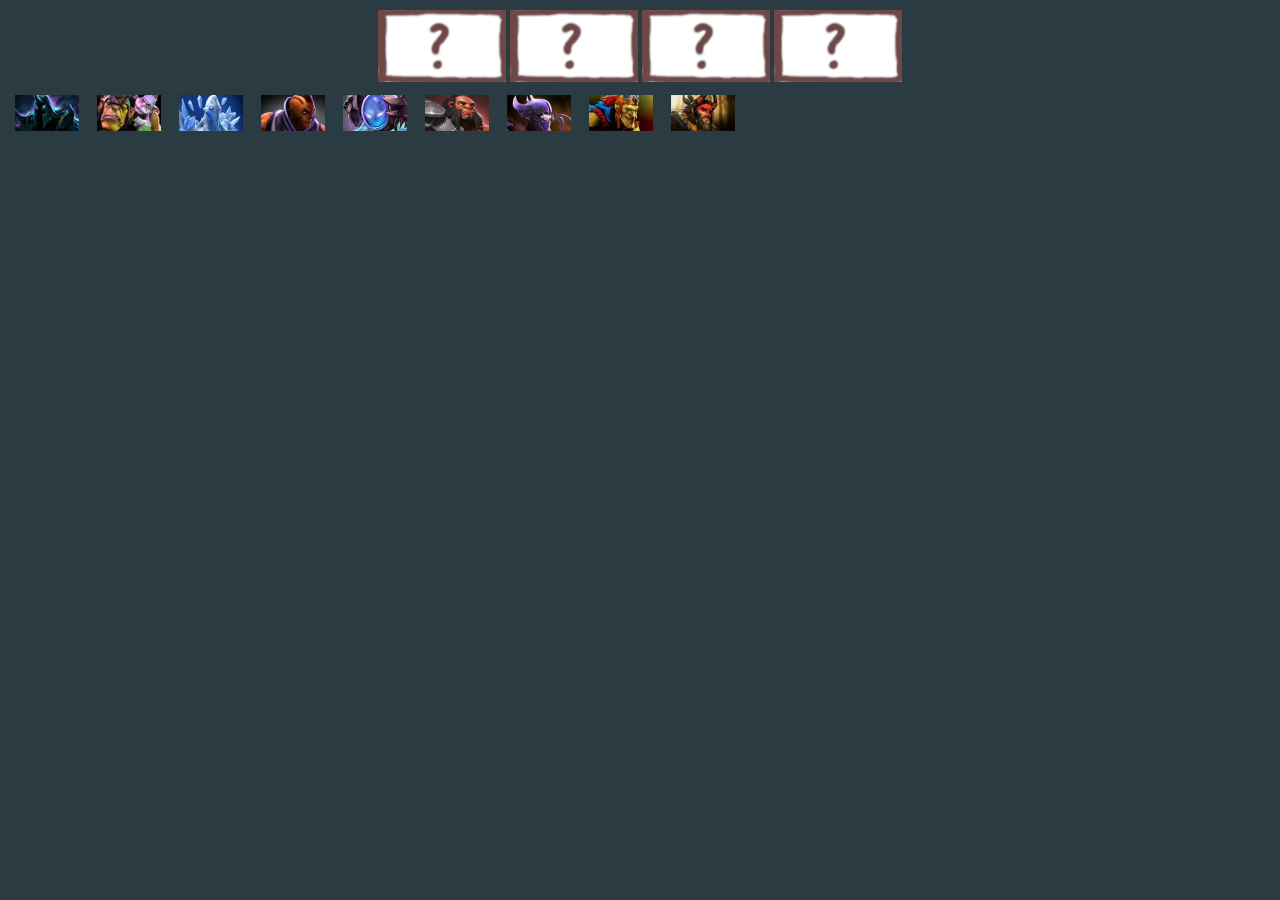
==== index.html @ 939dceb0 "feat 2" ====
<!DOCTYPE html>
<html lang="ru">
<head>
    <meta charset="UTF-8">
    <meta name="viewport" content="width=device-width, initial-scale=1.0">
    <style>
        .image-div {
            display: inline-block;
            margin: 5px;
            cursor: pointer;
            border: 2px solid transparent;
        }
        .selected {
            border: 2px solid green;
        }
        .preview {
            display: flex;
            flex-wrap: wrap;
            width: 200px;
            height: 100px;
            border: 1px dashed #aaa;
            padding: 5px;
            overflow: hidden;
        }
        .preview-image {
            max-width: 50px;
            max-height: 50px;
            margin: 2px;
        }
        .blank-image-div {
            border: 2px solid transparent;
        }
        .selectedHeroisClass {
            display: flex;
            justify-content: center;
            padding: 0 20px; /* отступы слева и справа */
        }
    </style>
    <title>Image Selector</title>
</head>
<body bgcolor="#2b3b42">
    <div id="selectedHerois" class="selectedHeroisClass">
        <!--  всего 4 иконки  -->
        <div id="bl1" class="blank-image-div"><img src="blank.png" alt=" " width="128" height="72"></div>
        <div id="bl2" class="blank-image-div"><img src="blank.png" alt=" " width="128" height="72"></div>
        <div id="bl3" class="blank-image-div"><img src="blank.png" alt=" " width="128" height="72"></div>
        <div id="bl4" class="blank-image-div"><img src="blank.png" alt=" " width="128" height="72"></div>        
    </div>

    <div id="imageContainer">
        <!-- 100+ картинок -->
        <div class="image-div"><img src="img/abaddon.jpg" alt="Image 1" width="64"></div>
        <div class="image-div"><img src="img/alchemist.jpg" alt="Image 2" width="64"></div>
        <div class="image-div"><img src="img/ancient-apparition.jpg" alt="Image 3" width="64"></div>
        <div class="image-div"><img src="img/anti-mage.jpg" alt="Image 4" width="64"></div>
        <div class="image-div"><img src="img/arc-warden.jpg" alt="Image 5" width="64"></div>
        <div class="image-div"><img src="img/axe.jpg" alt="Image 6" width="64"></div>
        <div class="image-div"><img src="img/bane.jpg" alt="Image 7" width="64"></div>
        <div class="image-div"><img src="img/batrider.jpg" alt="Image 8" width="64"></div>
        <div class="image-div"><img src="img/beastmaster.jpg" alt="Image 9" width="64"></div>
        
    </div>
   
    <script>
        let glovalSrcBlankImage ="";
        function getDivIdWithBlankSrc(className) {
    // Получаем все div элементы с указанным классом
            const divs = document.querySelectorAll(`div.${className}`);
            // Проверяем каждый div на значение src
            for (let div of divs) {
                const img = div.querySelector('img'); // Предполагаем, что img внутри div
                if (img && img.src.endsWith('blank.png') === true) {
                    glovalSrcBlankImage = img.src; // сохраняем в глобальную переменную 
                    return img; // Возвращаем id div, если найден src, отличающийся от "blank.png"
                }
            }
            return null; // Если ни один img не прошёл проверку
        }

        function setToBlank(className, uri) {
            const divs = document.querySelectorAll(`div.${className}`);
            for (let div of divs) {
                const img = div.querySelector('img');
                if(img && img.src === uri) {
                    img.src = glovalSrcBlankImage;
                }
            }
        }

        function clearCurrentAndDeselect(className, uri) {
            const divs = document.querySelectorAll(`div.${className}`);
            for (let div of divs) {
                const img = div.querySelector('img');
                if(img && img.src === uri) {
                    div.classList.remove('selected');
                    return;
                    // img.src = glovalSrcBlankImage;
                }
            }


        }

        const blankImageDivs = document.querySelectorAll('.blank-image-div');
        


        const imageDivs = document.querySelectorAll('.image-div');
       // const previewContainer = document.getElementById('previewContainer');

        // listeners for full list 
        imageDivs.forEach(div => {
            div.addEventListener('click', () => {
                const img = div.querySelector('img');
                if (div.classList.contains('selected')) {
                    div.classList.remove('selected');
                    setToBlank('blank-image-div',img.src );
                    return; // выход, если изображение уже выбрано
                }

                // Проверяем количество картинок в предварительном просмотре
                let idFirstBlank = getDivIdWithBlankSrc('blank-image-div')
                if( idFirstBlank) { // не null значение                   
                    console.log(img.src);
                    console.log(typeof(idFirstBlank));
                    // Добавляем рамку выбранной картинке
                    div.classList.add('selected');
                    idFirstBlank.src = img.src;
                }
            });
        });

        blankImageDivs.forEach(div=> {
            div.addEventListener('click', ()=> {
                const img = div.querySelector('img');
                // если не blank, тогда
                if( !img.src.endsWith('blank.png')){
                    // console.log(' ops');
                    clearCurrentAndDeselect('image-div',img.src);
                    img.src = glovalSrcBlankImage;
                }


            });
        });

    </script>
</body>
</html>
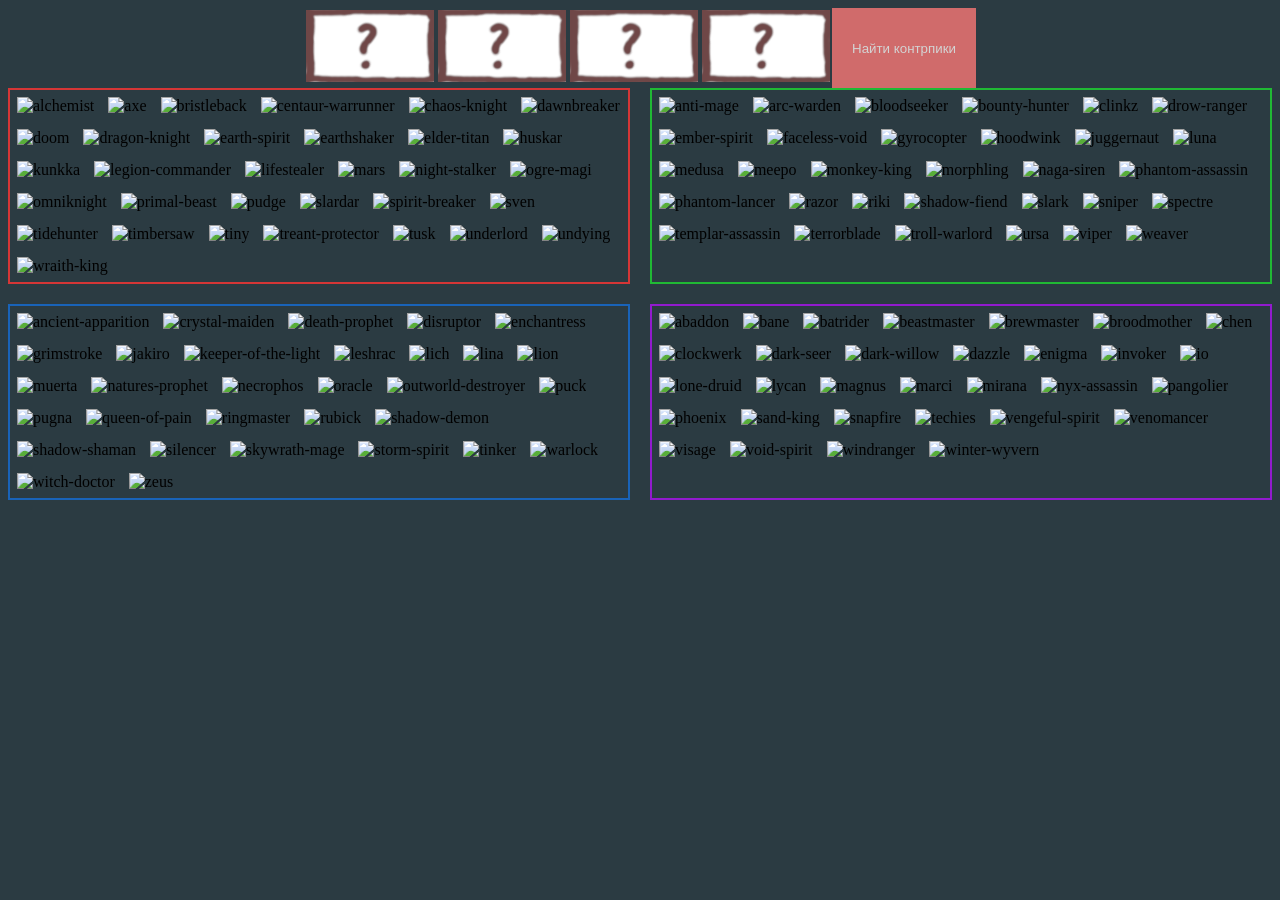
==== commit 85250462: "feat: main logic, bad design" ====
--- a/index.html
+++ b/index.html
@@ -1,149 +1,48 @@
 <!DOCTYPE html>
 <html lang="ru">
+
 <head>
     <meta charset="UTF-8">
     <meta name="viewport" content="width=device-width, initial-scale=1.0">
-    <style>
-        .image-div {
-            display: inline-block;
-            margin: 5px;
-            cursor: pointer;
-            border: 2px solid transparent;
-        }
-        .selected {
-            border: 2px solid green;
-        }
-        .preview {
-            display: flex;
-            flex-wrap: wrap;
-            width: 200px;
-            height: 100px;
-            border: 1px dashed #aaa;
-            padding: 5px;
-            overflow: hidden;
-        }
-        .preview-image {
-            max-width: 50px;
-            max-height: 50px;
-            margin: 2px;
-        }
-        .blank-image-div {
-            border: 2px solid transparent;
-        }
-        .selectedHeroisClass {
-            display: flex;
-            justify-content: center;
-            padding: 0 20px; /* отступы слева и справа */
-        }
-    </style>
-    <title>Image Selector</title>
+    <link rel="stylesheet" type="text/css" href="css/styles.css">
+
+    <title>Dota counterpicker 7.37d</title>
 </head>
-<body bgcolor="#2b3b42">
-    <div id="selectedHerois" class="selectedHeroisClass">
-        <!--  всего 4 иконки  -->
-        <div id="bl1" class="blank-image-div"><img src="blank.png" alt=" " width="128" height="72"></div>
-        <div id="bl2" class="blank-image-div"><img src="blank.png" alt=" " width="128" height="72"></div>
-        <div id="bl3" class="blank-image-div"><img src="blank.png" alt=" " width="128" height="72"></div>
-        <div id="bl4" class="blank-image-div"><img src="blank.png" alt=" " width="128" height="72"></div>        
+
+<body>
+
+    <div id="mainScreen" class='mainScreen'>
+        <div id="selectedHeroes" class="selectedHeroisClass">
+            <!--  всего 4 иконки  -->
+            <!-- <div id="bl1" class="blank-image-div"><img src="blank.png" alt=" " width="128" height="72"></div>
+            <div id="bl2" class="blank-image-div"><img src="blank.png" alt=" " width="128" height="72"></div>
+            <div id="bl3" class="blank-image-div"><img src="blank.png" alt=" " width="128" height="72"></div>
+            <div id="bl4" class="blank-image-div"><img src="blank.png" alt=" " width="128" height="72"></div> 
+            <button id="myButton" disabled>Найти контрпики</button>        -->
+        </div>
+
+        <div id="imageContainer" class="imageContainer">
+            <!-- 100+ картинок заполняются динамически -->
+        </div>
     </div>
 
-    <div id="imageContainer">
-        <!-- 100+ картинок -->
-        <div class="image-div"><img src="img/abaddon.jpg" alt="Image 1" width="64"></div>
-        <div class="image-div"><img src="img/alchemist.jpg" alt="Image 2" width="64"></div>
-        <div class="image-div"><img src="img/ancient-apparition.jpg" alt="Image 3" width="64"></div>
-        <div class="image-div"><img src="img/anti-mage.jpg" alt="Image 4" width="64"></div>
-        <div class="image-div"><img src="img/arc-warden.jpg" alt="Image 5" width="64"></div>
-        <div class="image-div"><img src="img/axe.jpg" alt="Image 6" width="64"></div>
-        <div class="image-div"><img src="img/bane.jpg" alt="Image 7" width="64"></div>
-        <div class="image-div"><img src="img/batrider.jpg" alt="Image 8" width="64"></div>
-        <div class="image-div"><img src="img/beastmaster.jpg" alt="Image 9" width="64"></div>
-        
+    <div id="calculatedCounters" class="hidden">
+        <button id='backBtn' type="button">Back</button>
+        <div id="contraList"></div>
     </div>
-   
+    <!--  следующий код с импортами мне поимел мозги   -->
+    <script src="code/create_grid.js" type="module"></script>
     <script>
-        let glovalSrcBlankImage ="";
-        function getDivIdWithBlankSrc(className) {
-    // Получаем все div элементы с указанным классом
-            const divs = document.querySelectorAll(`div.${className}`);
-            // Проверяем каждый div на значение src
-            for (let div of divs) {
-                const img = div.querySelector('img'); // Предполагаем, что img внутри div
-                if (img && img.src.endsWith('blank.png') === true) {
-                    glovalSrcBlankImage = img.src; // сохраняем в глобальную переменную 
-                    return img; // Возвращаем id div, если найден src, отличающийся от "blank.png"
-                }
-            }
-            return null; // Если ни один img не прошёл проверку
-        }
+        const backBtn = document.getElementById('backBtn');
 
-        function setToBlank(className, uri) {
-            const divs = document.querySelectorAll(`div.${className}`);
-            for (let div of divs) {
-                const img = div.querySelector('img');
-                if(img && img.src === uri) {
-                    img.src = glovalSrcBlankImage;
-                }
-            }
-        }
-
-        function clearCurrentAndDeselect(className, uri) {
-            const divs = document.querySelectorAll(`div.${className}`);
-            for (let div of divs) {
-                const img = div.querySelector('img');
-                if(img && img.src === uri) {
-                    div.classList.remove('selected');
-                    return;
-                    // img.src = glovalSrcBlankImage;
-                }
-            }
-
-
-        }
-
-        const blankImageDivs = document.querySelectorAll('.blank-image-div');
-        
-
-
-        const imageDivs = document.querySelectorAll('.image-div');
-       // const previewContainer = document.getElementById('previewContainer');
-
-        // listeners for full list 
-        imageDivs.forEach(div => {
-            div.addEventListener('click', () => {
-                const img = div.querySelector('img');
-                if (div.classList.contains('selected')) {
-                    div.classList.remove('selected');
-                    setToBlank('blank-image-div',img.src );
-                    return; // выход, если изображение уже выбрано
-                }
-
-                // Проверяем количество картинок в предварительном просмотре
-                let idFirstBlank = getDivIdWithBlankSrc('blank-image-div')
-                if( idFirstBlank) { // не null значение                   
-                    console.log(img.src);
-                    console.log(typeof(idFirstBlank));
-                    // Добавляем рамку выбранной картинке
-                    div.classList.add('selected');
-                    idFirstBlank.src = img.src;
-                }
-            });
+        backBtn.addEventListener('click', function () {
+            const calcScreen = document.getElementById('calculatedCounters');
+            calcScreen.classList.add('hidden');
+            const mainScr = document.getElementById('mainScreen');
+            mainScr.classList.remove('hidden');
+            // alert('Кнопка нажата!');
         });
-
-        blankImageDivs.forEach(div=> {
-            div.addEventListener('click', ()=> {
-                const img = div.querySelector('img');
-                // если не blank, тогда
-                if( !img.src.endsWith('blank.png')){
-                    // console.log(' ops');
-                    clearCurrentAndDeselect('image-div',img.src);
-                    img.src = glovalSrcBlankImage;
-                }
-
-
-            });
-        });
-
     </script>
 </body>
+
 </html>
--- a/css/styles.css
+++ b/css/styles.css
@@ -0,0 +1,110 @@
+body {
+    background-color:  #2b3b42;
+}
+#btnCalc {
+    background-color: rgb(66, 204, 121); /* Цвет фона */
+    color: white; /* Цвет текста */
+    border: none; /* Убираем границу */
+    padding: 10px 20px; /* Отступы */
+    cursor: pointer; /* Курсор */
+}
+.mainScreen{
+    display: grid;
+}
+
+.hidden {
+    display: none;
+}
+
+
+.next_hero img{
+    border: 3px solid rebeccapurple;
+    /* border-color: rebeccapurple; */
+    width: 64px;
+}
+
+.next_hero {
+    display: grid;
+    grid-template-columns: repeat(7, 1fr);
+    grid-template-rows: 1fr;
+    grid-column-gap: 5px;
+    grid-row-gap:5px;
+    }
+    
+.next_hero1 { grid-area: 1 / 1 / 2 / 2; } 
+.next_hero1 img{
+    border: 3px solid rgb(222, 203, 29);
+    /* border-color: rebeccapurple; */
+    width: 128px;
+}
+
+
+/* Стили для отключенной кнопки */
+#btnCalc[disabled] {
+    background-color: rgb(208, 107, 107); /* Цвет фона для отключенной кнопки */
+    color: lightgray; /* Цвет текста для отключенной кнопки */
+    cursor: not-allowed; /* Указываем, что кнопка неактивна */
+}
+
+.imageContainer {    display: grid;
+    grid-template-columns: repeat(2, 1fr);
+    grid-template-rows: repeat(2, 1fr);
+    grid-column-gap: 20px;
+    grid-row-gap: 20px;
+ }
+
+.container-number0 { 
+    border: 2px solid rgb(213, 54, 54);   
+    grid-area: 1 / 1 / 2 / 2; 
+} 
+.container-number1 { 
+    
+    border: 2px solid rgb(32, 185, 52);
+    grid-area: 1 / 2 / 2 / 3; }
+.container-number2 {
+    
+    border: 2px solid rgb(25, 99, 184);
+    grid-area: 2 / 1 / 3 / 2; }
+.container-number3 {
+    
+    border: 2px solid rgb(146, 26, 206);
+    grid-area: 2 / 2 / 3 / 3; } 
+
+.image-div {
+    display: inline-block;
+    margin: 5px;
+    cursor: pointer;
+    border: 2px solid transparent;
+}
+.image-div img {
+    width: 80px;
+}
+.selected {
+    border: 2px solid green;
+}
+.preview {
+    display: flex;
+    flex-wrap: wrap;
+    width: 200px;
+    height: 100px;
+    border: 1px dashed #aaa;
+    padding: 5px;
+    overflow: hidden;
+}
+.preview-image {
+    max-width: 50px;
+    max-height: 50px;
+    margin: 2px;
+}
+.blank-image-div {
+    border: 2px solid transparent;
+}
+.blank-image-div img{
+    width: 128px;
+}
+.selectedHeroisClass {
+    display: flex;
+    justify-content: center;
+    padding: 0 20px; /* отступы слева и справа */
+}
+
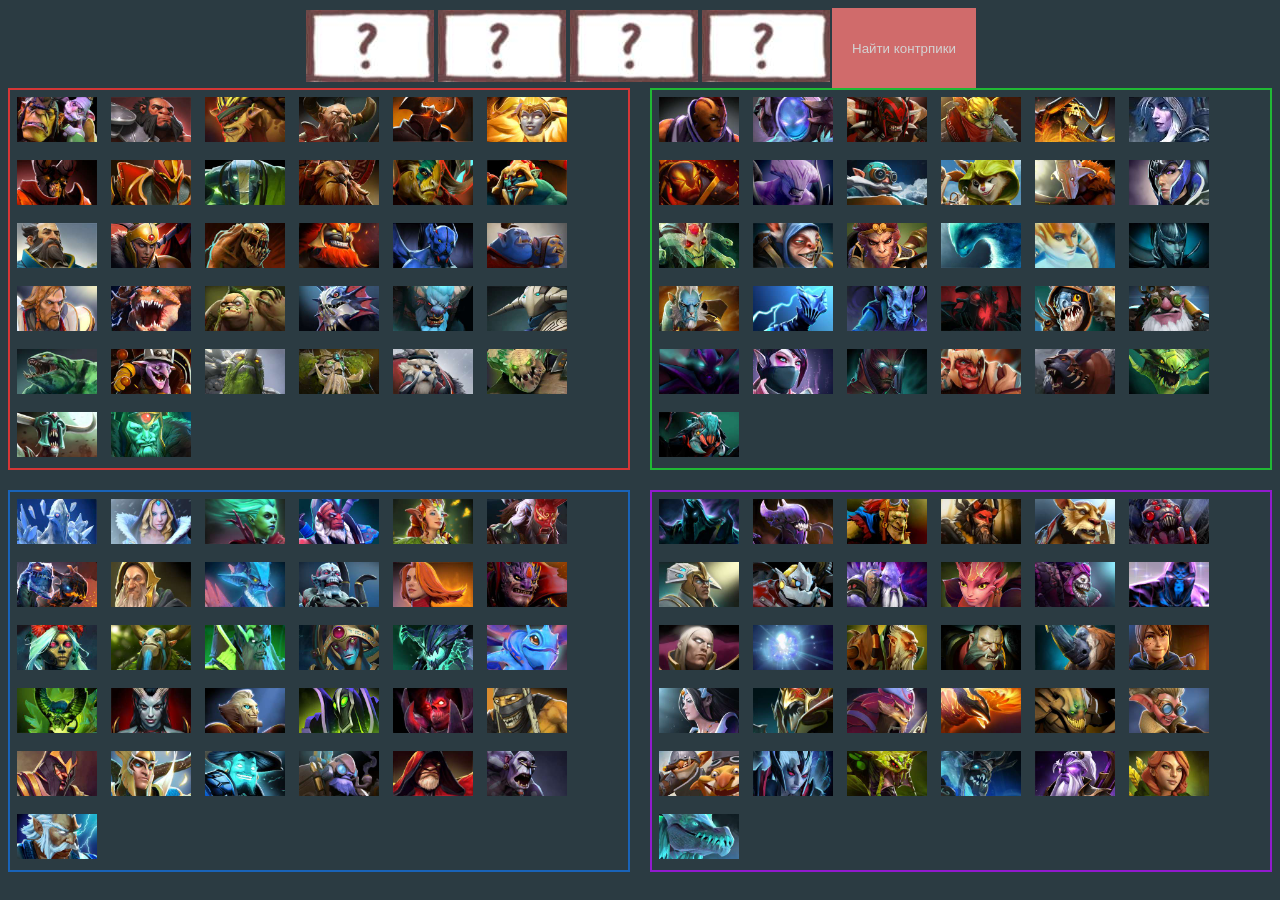
==== commit 6384c182: "feat: animated border for common contrhero" ====
--- a/index.html
+++ b/index.html
@@ -5,14 +5,14 @@
     <meta charset="UTF-8">
     <meta name="viewport" content="width=device-width, initial-scale=1.0">
     <link rel="stylesheet" type="text/css" href="css/styles.css">
-
+    <link rel="stylesheet" type="text/css" href="css/animated_border.css">
     <title>Dota counterpicker 7.37d</title>
 </head>
 
 <body>
 
     <div id="mainScreen" class='mainScreen'>
-        <div id="selectedHeroes" class="selectedHeroisClass">
+        <div id="selectedHeroes" class="selectedHeroesClass">
             <!--  всего 4 иконки  -->
             <!-- <div id="bl1" class="blank-image-div"><img src="blank.png" alt=" " width="128" height="72"></div>
             <div id="bl2" class="blank-image-div"><img src="blank.png" alt=" " width="128" height="72"></div>
@@ -27,13 +27,13 @@
     </div>
 
     <div id="calculatedCounters" class="hidden">
-        <button id='backBtn' type="button">Back</button>
+        <button id='btnBack' type="button">Back</button>
         <div id="contraList"></div>
     </div>
     <!--  следующий код с импортами мне поимел мозги   -->
     <script src="code/create_grid.js" type="module"></script>
     <script>
-        const backBtn = document.getElementById('backBtn');
+        const backBtn = document.getElementById('btnBack');
 
         backBtn.addEventListener('click', function () {
             const calcScreen = document.getElementById('calculatedCounters');
--- a/css/styles.css
+++ b/css/styles.css
@@ -12,13 +12,24 @@
     display: grid;
 }
 
+#btnBack{
+    padding: 20px 50px;
+    width: 100px;
+}
+
 .hidden {
     display: none;
 }
 
 
-.next_hero img{
+.not_rotate_style{
     border: 3px solid rebeccapurple;
+    /* border-color: rebeccapurple; */
+    width: 64px;
+}
+
+.rotate_style1{
+    border: 3px solid rgb(191, 202, 42);
     /* border-color: rebeccapurple; */
     width: 64px;
 }
@@ -102,7 +113,7 @@
 .blank-image-div img{
     width: 128px;
 }
-.selectedHeroisClass {
+.selectedHeroesClass {
     display: flex;
     justify-content: center;
     padding: 0 20px; /* отступы слева и справа */
--- a/css/animated_border.css
+++ b/css/animated_border.css
@@ -0,0 +1,123 @@
+/* еще надо как минимум 2-3 стиля добавить... стили кривейшие..   */
+
+
+.rotate_style1 {
+    position: relative;
+    width: 400px;
+    height: 500px;
+    display: flex;
+    justify-content: center;
+    align-items: center;
+    background-color: rgba(0, 0, 0, 0.5);
+    border-radius: 20px;
+    overflow: hidden;
+}
+.rotate_style2 {
+    position: relative;
+    width: 400px;
+    height: 500px;
+    display: flex;
+    justify-content: center;
+    align-items: center;
+    background-color: rgba(0, 0, 0, 0.5);
+    border-radius: 20px;
+    overflow: hidden;
+}
+.rotate_style3 {
+    position: relative;
+    width: 400px;
+    height: 500px;
+    display: flex;
+    justify-content: center;
+    align-items: center;
+    background-color: rgba(0, 0, 0, 0.5);
+    border-radius: 20px;
+    overflow: hidden;
+}
+
+.rotate_style1::before {
+    content: "";
+    position: absolute;
+    width: 150px;
+    height: 150%;
+    background: linear-gradient(#00ccff, #d400d4);
+    animation: animate 4s linear infinite;
+}
+.rotate_style2::before {
+    content: "";
+    position: absolute;
+    width: 150px;
+    height: 150%;
+    background: linear-gradient(#ff2f00, #c5d726);
+    animation: animate 4s linear infinite;
+}
+.rotate_style3::before {
+    content: "";
+    position: absolute;
+    width: 150px;
+    height: 150%;
+    background: linear-gradient(#1adc20, #1518d2);
+    animation: animate 4s linear infinite;
+}
+
+
+
+
+
+
+
+.rotate_style1::after {
+    content: "";
+    position: absolute;
+    inset: 4px;
+    background: #0e1538;
+    border-radius: 16px;
+}
+.rotate_style2::after {
+    content: "";
+    position: absolute;
+    inset: 4px;
+    background: #0e1538;
+    border-radius: 16px;
+}
+
+.rotate_style3::after {
+    content: "";
+    position: absolute;
+    inset: 4px;
+    background: #0e1538;
+    border-radius: 16px;
+}
+
+@keyframes animate {
+    0% {
+        transform: rotate(0deg);
+    }
+
+    100% {
+        transform: rotate(360deg);
+    }
+
+}
+
+.rotate_style1 img {
+    position: relative;
+    color: #fff;
+    font-size: 10em;
+    z-index: 10;
+}
+
+.rotate_style2 img {
+    position: relative;
+    color: #fff;
+    font-size: 10em;
+    z-index: 10;
+}
+
+.rotate_style3 img {
+    position: relative;
+    color: #fff;
+    font-size: 10em;
+    z-index: 10;
+}
+
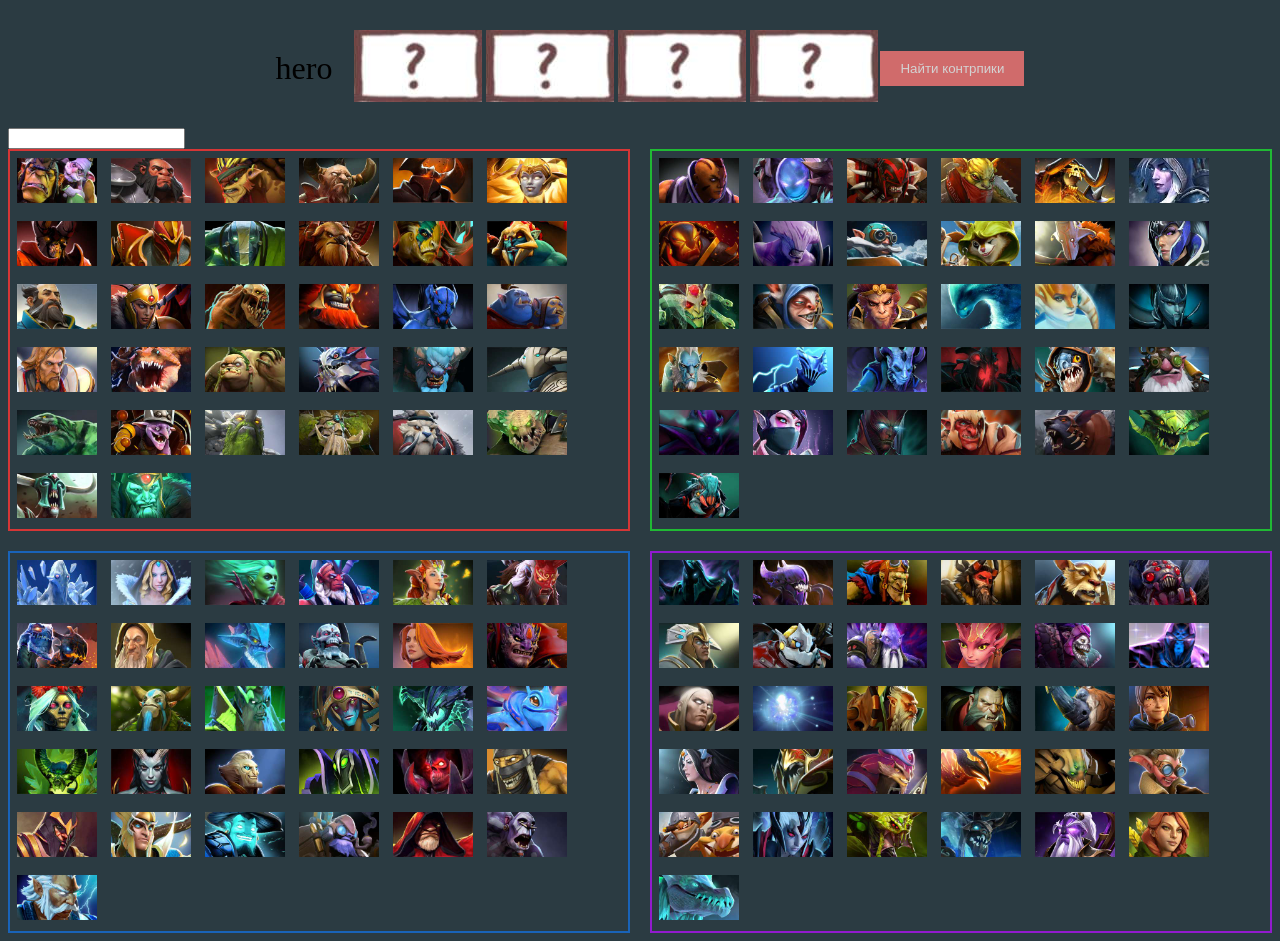
==== commit 4248e988: "feat: add fast-search (beta). CSS styles are still bad" ====
--- a/index.html
+++ b/index.html
@@ -6,6 +6,7 @@
     <meta name="viewport" content="width=device-width, initial-scale=1.0">
     <link rel="stylesheet" type="text/css" href="css/styles.css">
     <link rel="stylesheet" type="text/css" href="css/animated_border.css">
+    <link rel="stylesheet" type="text/css" href="css/gray.css">
     <title>Dota counterpicker 7.37d</title>
 </head>
 
@@ -13,13 +14,9 @@
 
     <div id="mainScreen" class='mainScreen'>
         <div id="selectedHeroes" class="selectedHeroesClass">
-            <!--  всего 4 иконки  -->
-            <!-- <div id="bl1" class="blank-image-div"><img src="blank.png" alt=" " width="128" height="72"></div>
-            <div id="bl2" class="blank-image-div"><img src="blank.png" alt=" " width="128" height="72"></div>
-            <div id="bl3" class="blank-image-div"><img src="blank.png" alt=" " width="128" height="72"></div>
-            <div id="bl4" class="blank-image-div"><img src="blank.png" alt=" " width="128" height="72"></div> 
-            <button id="myButton" disabled>Найти контрпики</button>        -->
+            <div class="searched_string">hero</div>
         </div>
+        <div><input id="searchedHero" class="search_hero"></div>
 
         <div id="imageContainer" class="imageContainer">
             <!-- 100+ картинок заполняются динамически -->
--- a/css/styles.css
+++ b/css/styles.css
@@ -28,11 +28,7 @@
     width: 64px;
 }
 
-.rotate_style1{
-    border: 3px solid rgb(191, 202, 42);
-    /* border-color: rebeccapurple; */
-    width: 64px;
-}
+
 
 .next_hero {
     display: grid;
@@ -116,6 +112,7 @@
 .selectedHeroesClass {
     display: flex;
     justify-content: center;
-    padding: 0 20px; /* отступы слева и справа */
+    padding: 20px 20px; /* отступы слева и справа */
+    align-items: center;
 }
 
--- a/css/animated_border.css
+++ b/css/animated_border.css
@@ -3,8 +3,8 @@
 
 .rotate_style1 {
     position: relative;
-    width: 400px;
-    height: 500px;
+    width: 80px;
+    
     display: flex;
     justify-content: center;
     align-items: center;
@@ -14,8 +14,8 @@
 }
 .rotate_style2 {
     position: relative;
-    width: 400px;
-    height: 500px;
+    width: 80px;
+ 
     display: flex;
     justify-content: center;
     align-items: center;
@@ -25,8 +25,8 @@
 }
 .rotate_style3 {
     position: relative;
-    width: 400px;
-    height: 500px;
+    width: 80px;
+  
     display: flex;
     justify-content: center;
     align-items: center;
@@ -39,7 +39,7 @@
     content: "";
     position: absolute;
     width: 150px;
-    height: 150%;
+    height: 50%;
     background: linear-gradient(#00ccff, #d400d4);
     animation: animate 4s linear infinite;
 }
@@ -47,7 +47,7 @@
     content: "";
     position: absolute;
     width: 150px;
-    height: 150%;
+    height: 50%;
     background: linear-gradient(#ff2f00, #c5d726);
     animation: animate 4s linear infinite;
 }
@@ -55,7 +55,7 @@
     content: "";
     position: absolute;
     width: 150px;
-    height: 150%;
+    height: 50%;
     background: linear-gradient(#1adc20, #1518d2);
     animation: animate 4s linear infinite;
 }
--- a/css/gray.css
+++ b/css/gray.css
@@ -0,0 +1,10 @@
+
+.disabled_img {
+    -webkit-filter: grayscale(1);
+    filter: grayscale(1);
+}
+
+.searched_string{
+    padding: 0 20px;
+    font-size: 32px;
+}
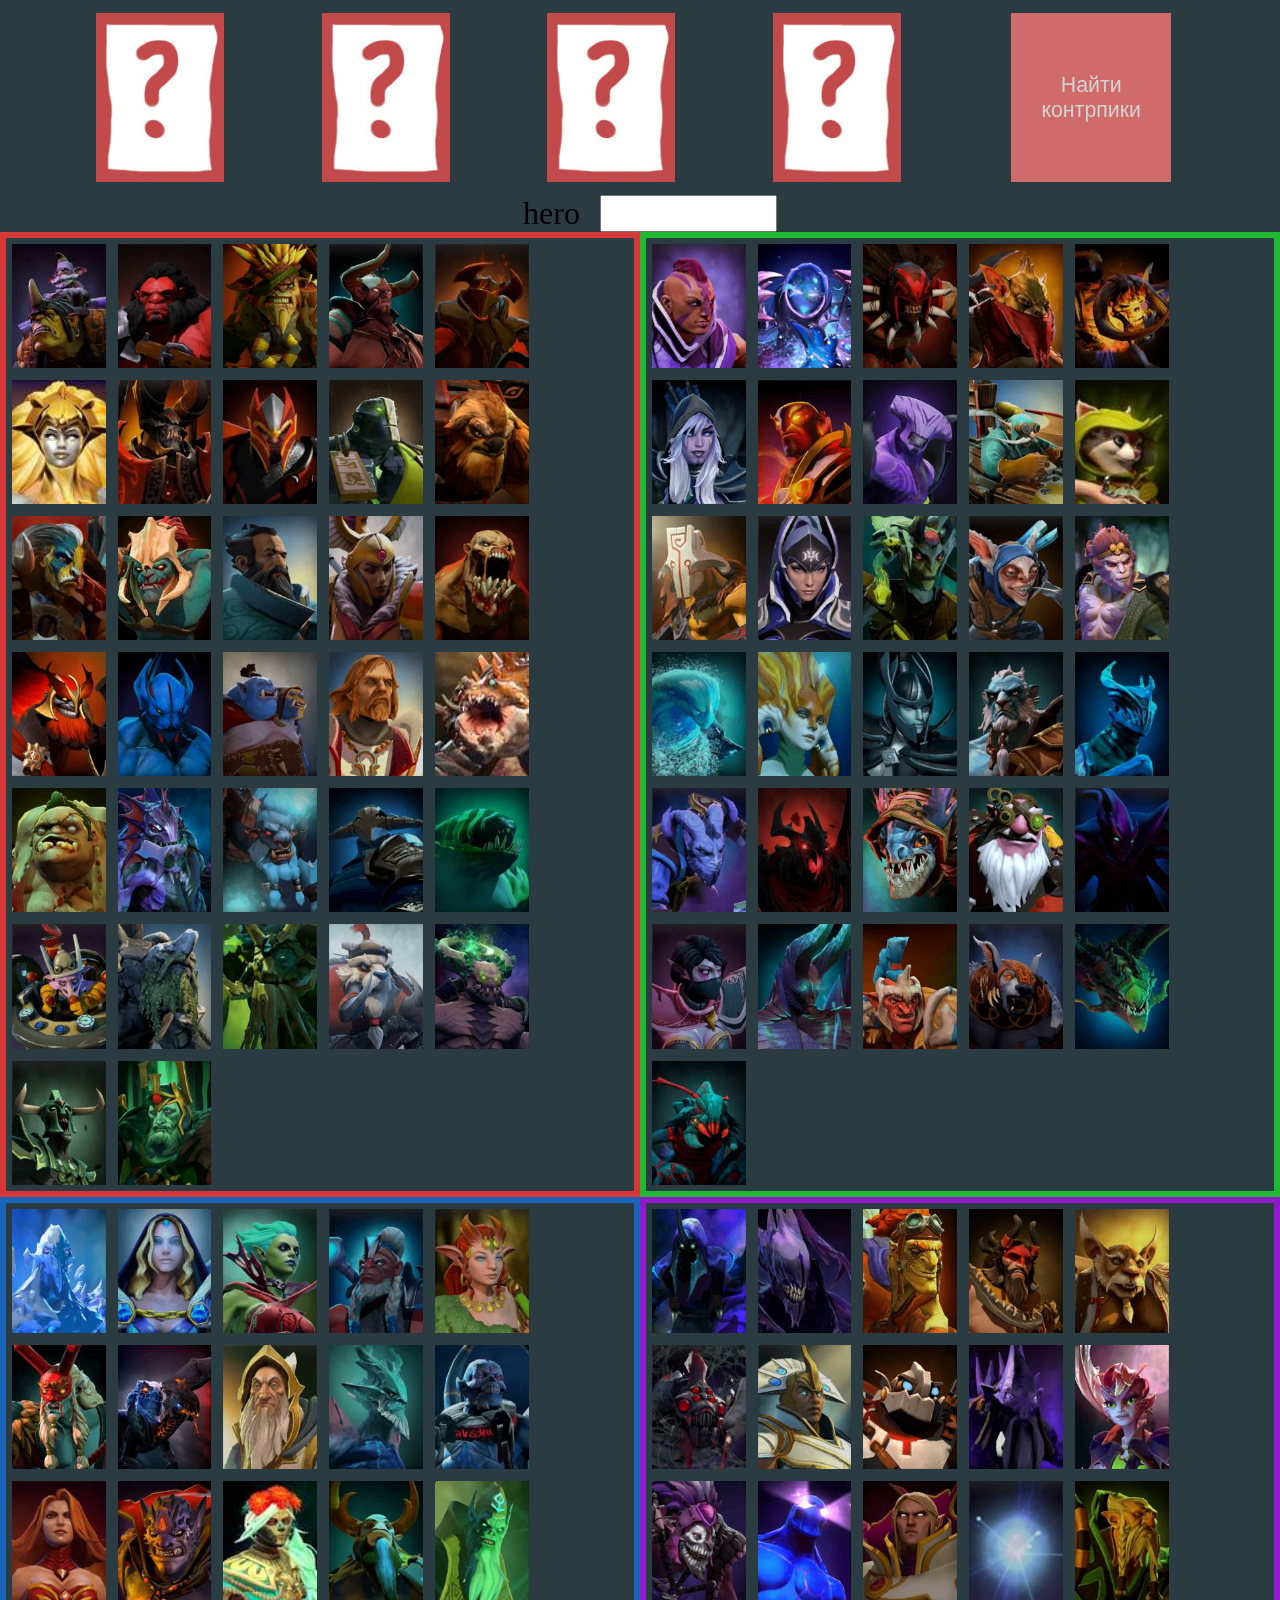
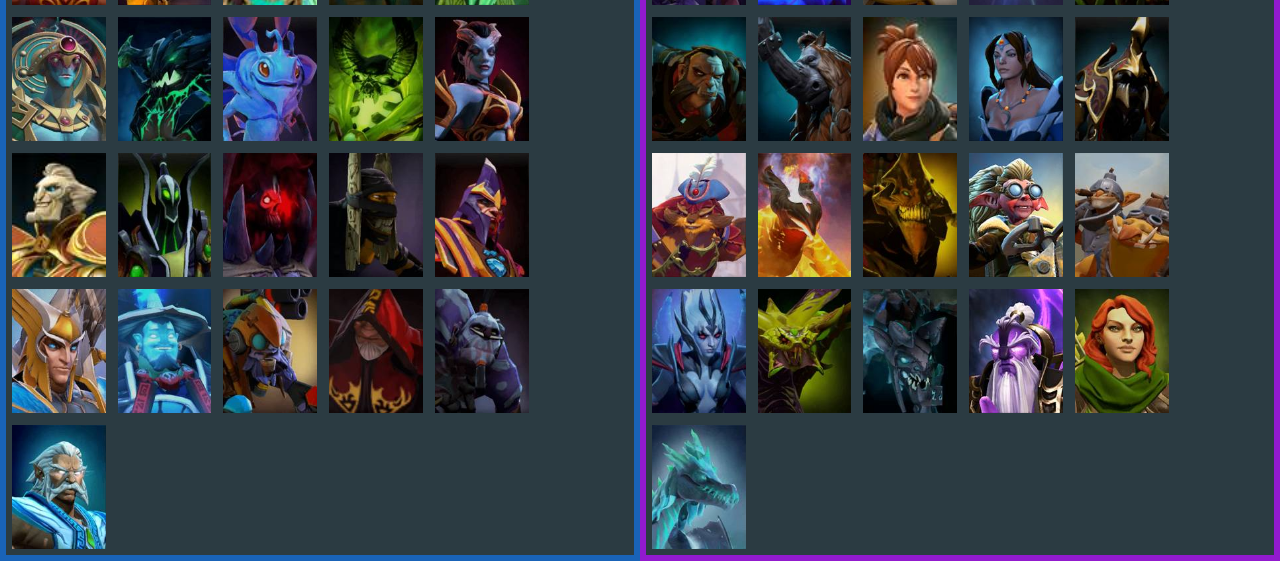
==== commit eda0fc88: "fix: styles" ====
--- a/index.html
+++ b/index.html
@@ -13,10 +13,12 @@
 <body>
 
     <div id="mainScreen" class='mainScreen'>
-        <div id="selectedHeroes" class="selectedHeroesClass">
+        <div id="selectedHeroes" class="selectedHeroesClass">         
+        </div>
+        <div class="temp_class">
             <div class="searched_string">hero</div>
+            <input id="searchedHero" class="search_hero">
         </div>
-        <div><input id="searchedHero" class="search_hero"></div>
 
         <div id="imageContainer" class="imageContainer">
             <!-- 100+ картинок заполняются динамически -->
--- a/css/styles.css
+++ b/css/styles.css
@@ -1,20 +1,24 @@
+/**/
 body {
-    background-color:  #2b3b42;
-}
-#btnCalc {
-    background-color: rgb(66, 204, 121); /* Цвет фона */
-    color: white; /* Цвет текста */
-    border: none; /* Убираем границу */
-    padding: 10px 20px; /* Отступы */
-    cursor: pointer; /* Курсор */
-}
-.mainScreen{
+    background-color: #2b3b42;
+    margin: 0;
+}
+/**/
+.mainScreen {
     display: grid;
 }
 
 #btnBack{
-    padding: 20px 50px;
-    width: 100px;
+    background-color: rgb(239, 239, 239);
+    color: black;
+    border: none;
+    padding: 0;
+    margin: 1vw;
+    cursor: pointer;
+    width: 16vw;
+    height: 4vw;
+    max-width: 100px;
+    font-size: min(3vw, 16pt);
 }
 
 .hidden {
@@ -23,71 +27,215 @@
 
 
 .not_rotate_style{
-    border: 3px solid rebeccapurple;
-    /* border-color: rebeccapurple; */
-    width: 64px;
-}
-
-
-
+    border: 0.5vw solid rebeccapurple;
+    width: fit-content;
+    float: left;
+    display: flex;
+    margin: 0.5vw;
+}
+.not_rotate_style img{
+    min-width: 64px;
+    max-width: 128px;
+    width: calc(100vw / 7 - 1vw - 1px);
+}
+
+.rotate_style1 {
+    position: relative;
+    display: flex;
+    overflow: hidden;
+    float: left;
+    margin: 0.5vw;
+    border: 0.5vw solid red;
+}
+.rotate_style1 img {
+    position: relative;
+    min-width: 64px;
+    max-width: 128px;
+    width: calc(100vw / 7 - 1vw - 1px);
+}
+
+.rotate_style2 {
+    position: relative;
+    display: flex;
+    overflow: hidden;
+    float: left;
+    margin: 0.5vw;
+    border: 0.5vw solid deepskyblue;
+}
+.rotate_style2 img {
+    position: relative;
+    min-width: 64px;
+    max-width: 128px;
+    width: calc(100vw / 7 - 1vw - 1px);
+}
+
+.rotate_style3 {
+    position: relative;
+    display: flex;
+    overflow: hidden;
+    float: left;
+    margin: 0.5vw;
+    border: 0.5vw solid lime;
+}
+.rotate_style3 img {
+    position: relative;
+    min-width: 64px;
+    max-width: 128px;
+    width: calc(100vw / 7 - 1vw - 1px);
+}
+
+.rotate_style4 {
+    position: relative;
+    display: flex;
+    overflow: hidden;
+    float: left;
+    margin: 0.5vw;
+    border: 0.5vw solid blue;
+}
+.rotate_style4 img{
+    position: relative;
+    min-width: 64px;
+    max-width: 128px;
+    width: calc(100vw / 7 - 1vw - 1px);
+}
+
+.rotate_style5 {
+    position: relative;
+    display: flex;
+    overflow: hidden;
+    float: left;
+    margin: 0.5vw;
+    border: 0.5vw solid yellow;
+}
+.rotate_style5 img {
+    position: relative;
+    min-width: 64px;
+    max-width: 128px;
+    width: calc(100vw / 7 - 1vw - 1px);
+}
+
+.rotate_style6 {
+    position: relative;
+    display: flex;
+    overflow: hidden;
+    float: left;
+    margin: 0.5vw;
+    border: 0.5vw solid magenta;
+}
+.rotate_style6 img {
+    position: relative;
+    min-width: 64px;
+    max-width: 128px;
+    width: calc(100vw / 7 - 1vw - 1px);
+}
+
+.rotate_style7 {
+    position: relative;
+    display: flex;
+    overflow: hidden;
+    float: left;
+    margin: 0.5vw;
+    border: 0.5vw solid white;
+}
+.rotate_style7 img {
+    position: relative;
+    min-width: 64px;
+    max-width: 128px;
+    width: calc(100vw / 7 - 1vw - 1px);
+}
+/**/
 .next_hero {
-    display: grid;
-    grid-template-columns: repeat(7, 1fr);
-    grid-template-rows: 1fr;
-    grid-column-gap: 5px;
-    grid-row-gap:5px;
-    }
-    
-.next_hero1 { grid-area: 1 / 1 / 2 / 2; } 
+    display: inline-block;
+    }
+
+/**/
+.next_hero1 {
+    float: left;
+    margin: 0.5vw;
+} 
 .next_hero1 img{
-    border: 3px solid rgb(222, 203, 29);
-    /* border-color: rebeccapurple; */
-    width: 128px;
-}
-
-
+    border: 0.5vw solid rgb(222, 203, 29);
+    min-width: 64px;
+    max-width: 128px;
+    width: calc(100vw / 7 - 1vw - 1px);
+    padding: 0;
+}
+
+/**/
+#btnCalc {
+    background-color: rgb(66, 204, 121);
+    color: white;
+    border: none;
+    padding: 0;
+    margin: 1vw;
+    cursor: pointer;
+    width: 16vw;
+    max-width: 160px;
+    font-size: min(3vw, 16pt);
+}
 /* Стили для отключенной кнопки */
 #btnCalc[disabled] {
-    background-color: rgb(208, 107, 107); /* Цвет фона для отключенной кнопки */
+    background-color: rgb(208, 107, 107);
     color: lightgray; /* Цвет текста для отключенной кнопки */
     cursor: not-allowed; /* Указываем, что кнопка неактивна */
 }
-
-.imageContainer {    display: grid;
+/**/
+.imageContainer {
+    display: grid;
     grid-template-columns: repeat(2, 1fr);
     grid-template-rows: repeat(2, 1fr);
-    grid-column-gap: 20px;
-    grid-row-gap: 20px;
- }
-
-.container-number0 { 
-    border: 2px solid rgb(213, 54, 54);   
-    grid-area: 1 / 1 / 2 / 2; 
+    /* grid-column-gap: 2vw; */
+    /* grid-row-gap: 2vw; */
+    /* margin: 2vw; */
+}
+/**/
+.container-number0 {
+    width: auto;
+    border: 0.5vw solid rgb(213, 54, 54);
+    display: block;
+    width: 100%;
+    box-sizing: border-box;
+}
+.container-number1 {
+    width: auto;
+    border: 0.5vw solid rgb(32, 185, 52);
+    display: block;
+    width: 100%;
+    box-sizing: border-box;
+}
+.container-number2 {
+    width: auto;
+    border: 0.5vw solid rgb(25, 99, 184);
+    display: block;
+    width: 100%;
+    box-sizing: border-box;
+}
+.container-number3 {
+    width: auto;
+    border:0.5vw solid rgb(146, 26, 206);
+    display: block;
+    width: 100%;
+    box-sizing: border-box;
 } 
-.container-number1 { 
-    
-    border: 2px solid rgb(32, 185, 52);
-    grid-area: 1 / 2 / 2 / 3; }
-.container-number2 {
-    
-    border: 2px solid rgb(25, 99, 184);
-    grid-area: 2 / 1 / 3 / 2; }
-.container-number3 {
-    
-    border: 2px solid rgb(146, 26, 206);
-    grid-area: 2 / 2 / 3 / 3; } 
-
+/**/
 .image-div {
-    display: inline-block;
-    margin: 5px;
-    cursor: pointer;
-    border: 2px solid transparent;
-}
+    border: 0.5vw solid transparent;
+    float: left;
+    width: fit-content;
+    box-sizing: border-box;
+    /* margin: 1vw; */
+    display: flex;
+}
+/**/
 .image-div img {
-    width: 80px;
-}
+    border: 0;
+}
+/**/
 .selected {
-    border: 2px solid green;
+    border-width: 0.5vw;
+    border-style: solid;
+    border-color: green;
+    border-image: initial;
 }
 .preview {
     display: flex;
@@ -103,16 +251,86 @@
     max-height: 50px;
     margin: 2px;
 }
+/**/
 .blank-image-div {
-    border: 2px solid transparent;
-}
-.blank-image-div img{
-    width: 128px;
-}
+    width: 16vw;
+    max-width: 200px;
+    text-align: center;
+    margin: 1vw 0;
+    display: inherit;
+}
+/**/
+.blank-image-div img {
+    max-width: 128px;
+    width: 16vw;
+    border: 0;
+    padding: 0;
+}
+/**/
 .selectedHeroesClass {
-    display: flex;
+    width: auto;
+    /* max-width: 1000px; */
+    height: auto;
+    display: grid;
     justify-content: center;
-    padding: 20px 20px; /* отступы слева и справа */
-    align-items: center;
-}
-
+    padding: 0;
+    margin: 0;
+    grid-auto-flow: column;
+    gap: 2vw;
+}
+.temp_class{
+    display: flex;
+    justify-content: center;
+}
+
+/* Для экранов шириной до 300px */
+@media (max-width: 300px) {
+    .image-div img {
+        width: 100%;
+    }
+}
+
+@media (min-width: 301px) and (max-width: 600px) {
+    .image-div img {
+        width: calc((100vw - 4vw) / 4 - 2vw - 2vw / 4 - 1px);
+    }
+}
+
+@media (min-width: 601px) and (max-width: 900px) {
+    .image-div img {
+        width: calc((100vw - 4vw) / 6 - 2vw - 2vw / 6 - 1px);
+    }
+}
+@media (min-width: 901px) and (max-width: 1200px) {
+    .image-div img {
+        width: calc((100vw - 4vw) / 8 - 2vw - 2vw / 8 - 1px);
+    }
+}
+@media (min-width: 1201px) and (max-width: 1500px) {
+    .image-div img {
+        width: calc((100vw - 4vw) / 10 - 2vw - 2vw / 10 - 1px);
+    }
+}
+
+@media (min-width: 1501px) and (max-width: 1800px) {
+    .image-div img {
+        width: calc((100vw - 4vw) / 12 - 2vw - 2vw / 12 - 12px);
+    }
+}
+
+@media (min-width: 1801px) and (max-width: 2100px) {
+    .image-div img {
+        width: calc((100vw - 4vw) / 14 - 2vw - 2vw / 14 - 12px);
+    }
+}
+
+@media (min-width: 2101px) and (max-width: 2400px) {
+    .image-div img {
+        width: calc((100vw - 4vw) / 16 - 2vw - 2vw / 16 - 12px);
+    }
+}
+@media (min-width: 2401px) {
+    .image-div img {
+        width: calc((100vw - 4vw) / 18 - 2vw - 2vw / 18 - 12px);
+    }
+}
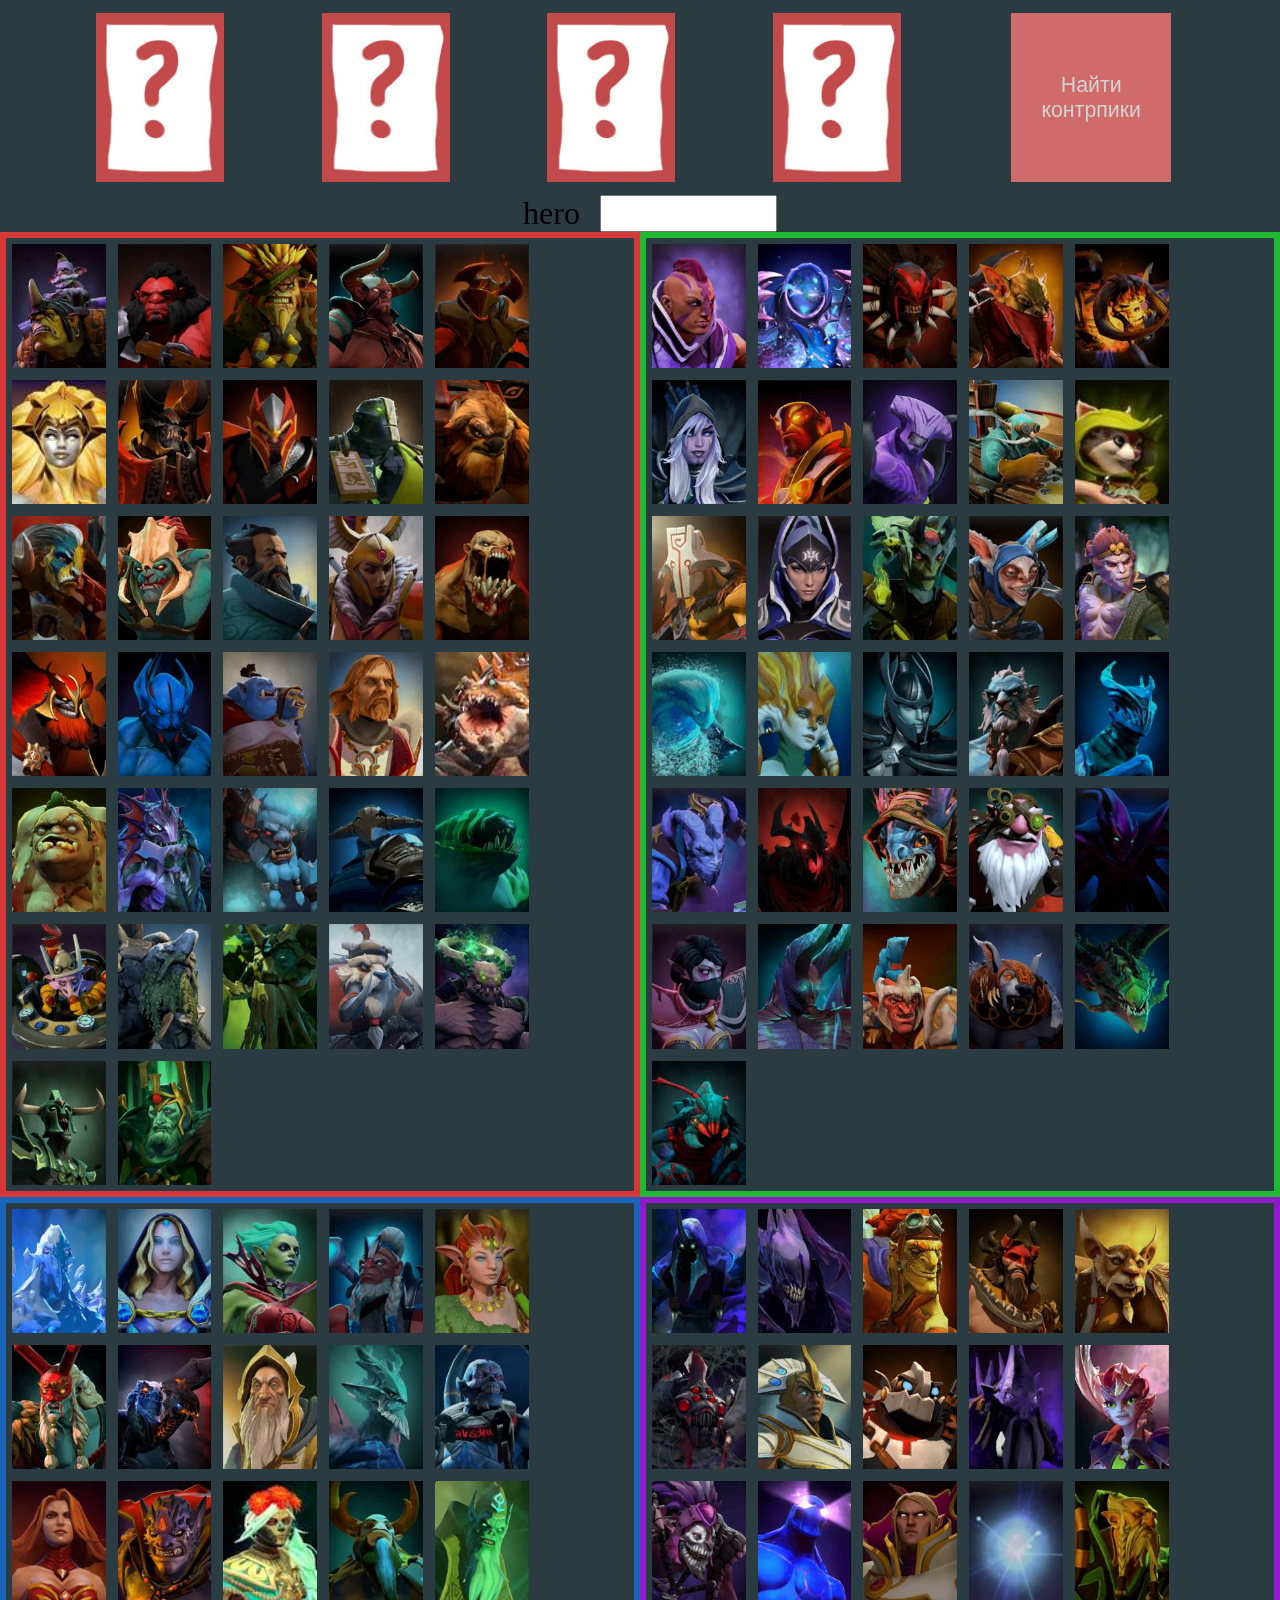
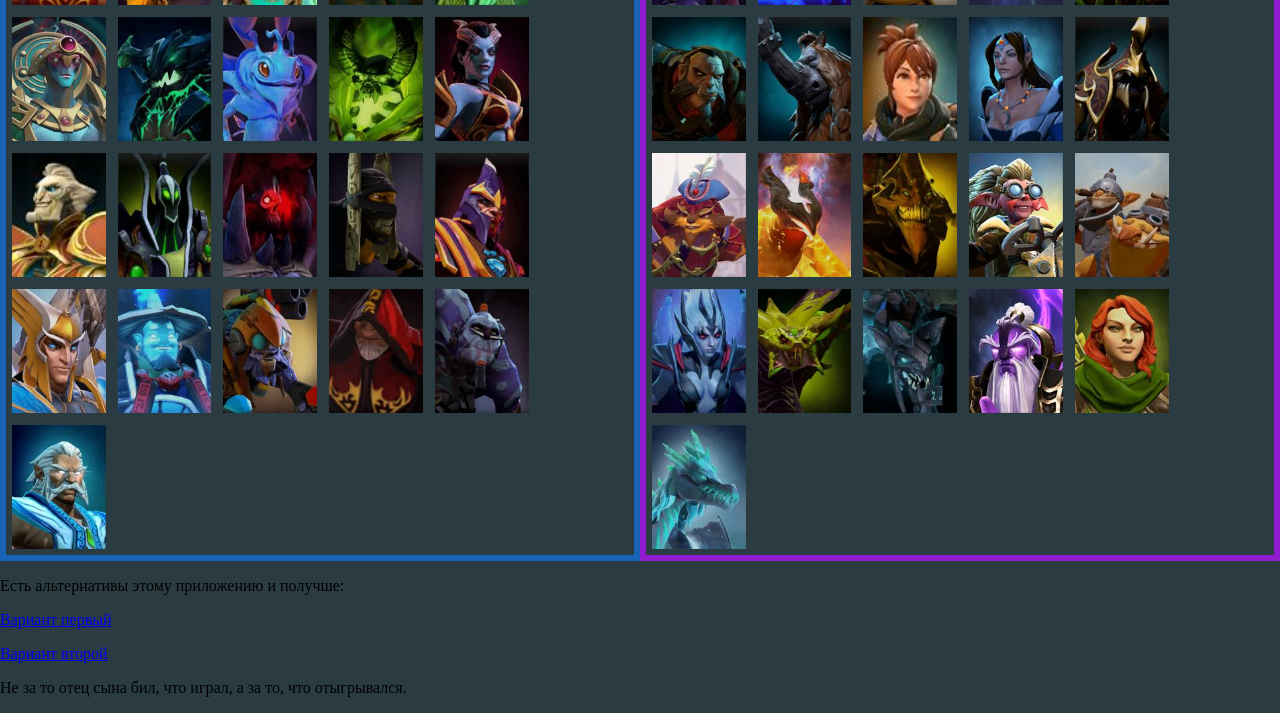
==== commit 143c8a0e: "doc: added important reminders" ====
--- a/index.html
+++ b/index.html
@@ -23,6 +23,16 @@
         <div id="imageContainer" class="imageContainer">
             <!-- 100+ картинок заполняются динамически -->
         </div>
+        <div>
+            <p> Есть альтернативы этому приложению и получше:</p>
+            <p>
+             <a href="https://draft-captain.com/draft">Вариант первый</a>
+            </p>
+            <p>
+                <a href="https://dotafix.github.io/">Вариант второй</a>
+            </p>
+            <p>Не за то отец сына бил, что играл, а за то, что отыгрывался.</p>
+        </div>
     </div>
 
     <div id="calculatedCounters" class="hidden">
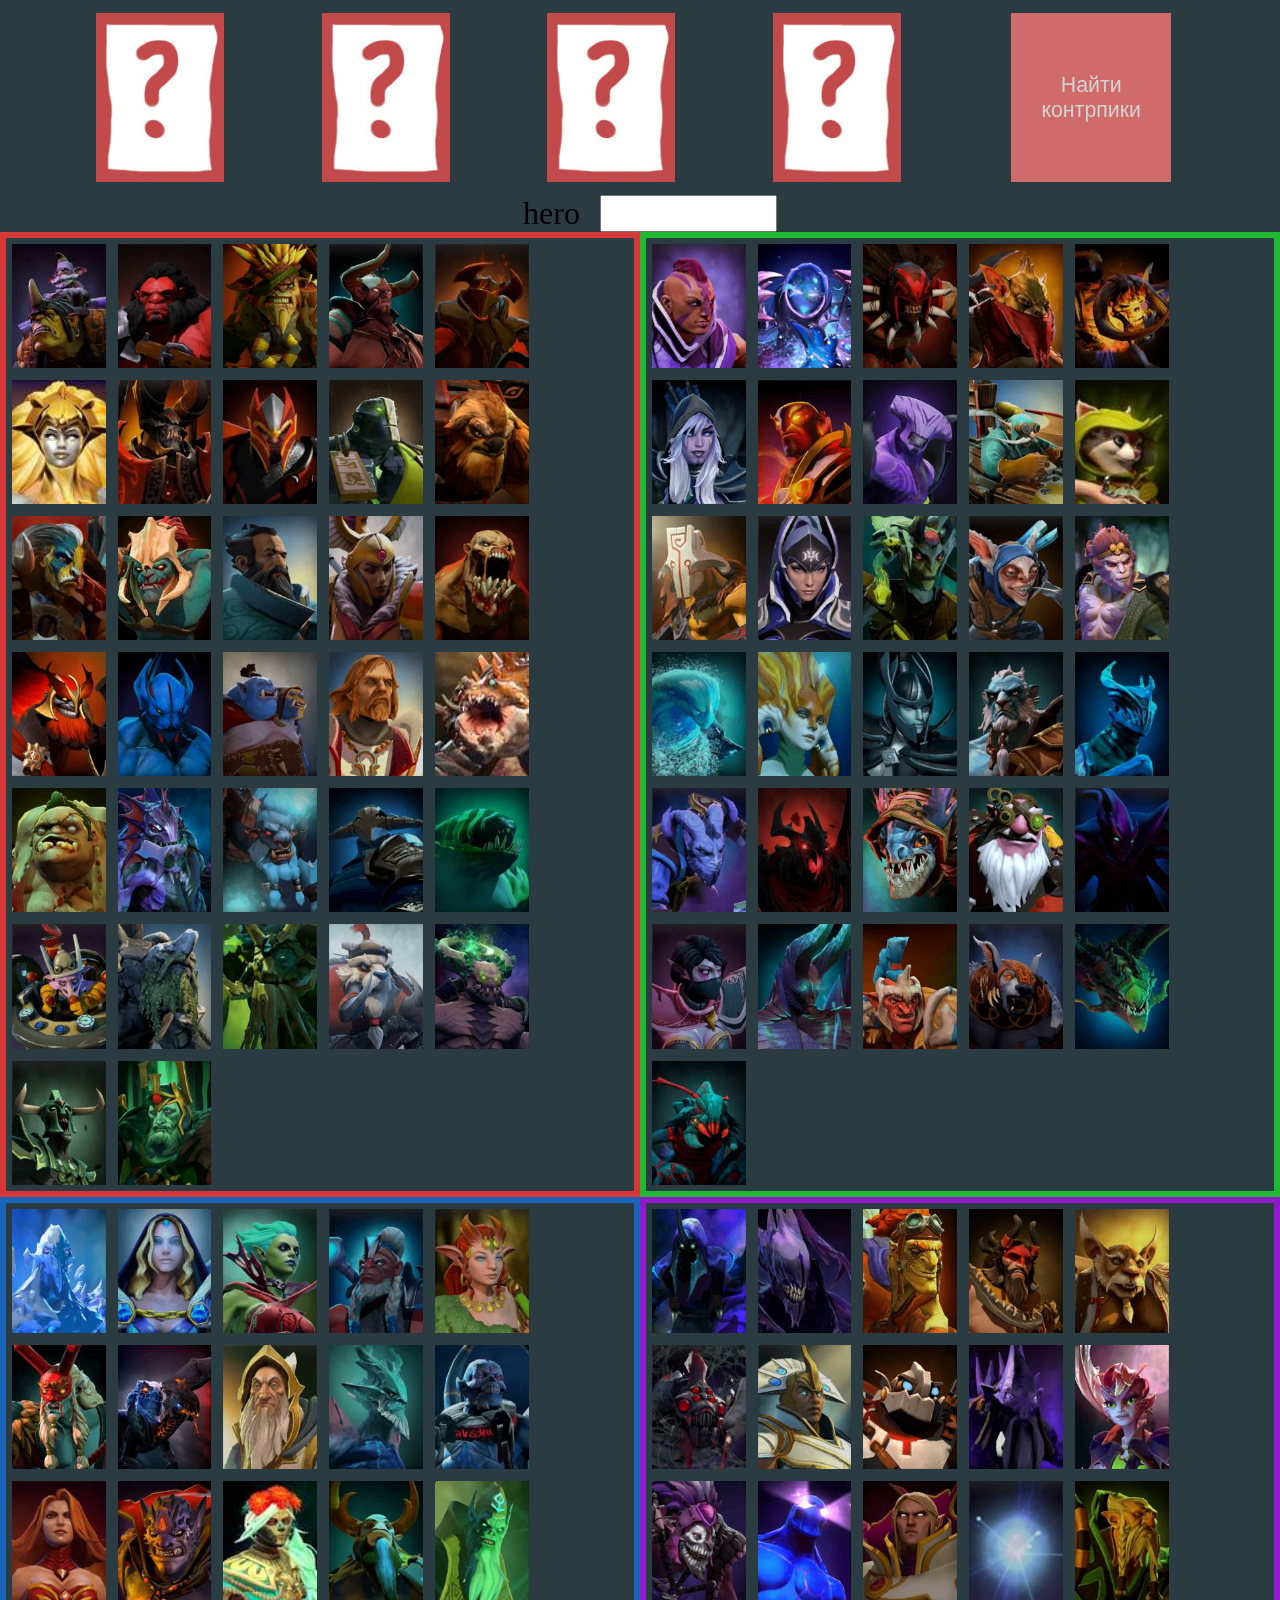
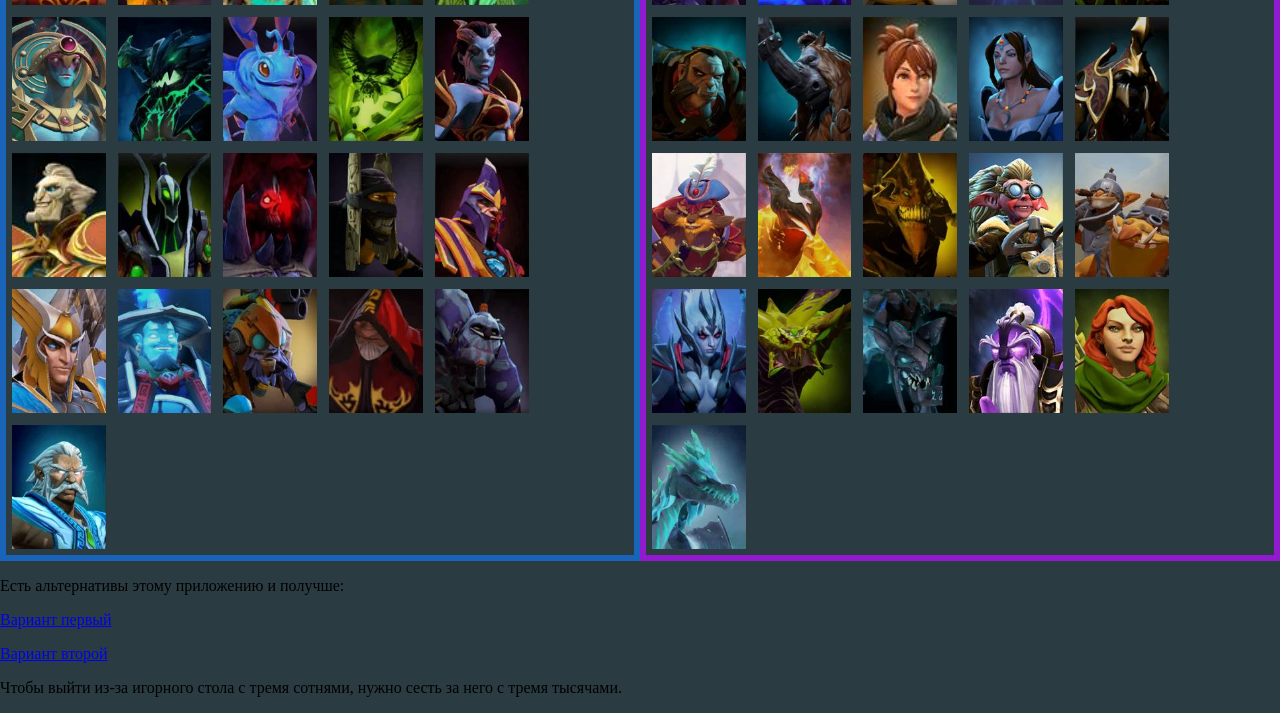
==== commit 61586e86: "doc: added important reminders 2" ====
--- a/index.html
+++ b/index.html
@@ -31,7 +31,7 @@
             <p>
                 <a href="https://dotafix.github.io/">Вариант второй</a>
             </p>
-            <p>Не за то отец сына бил, что играл, а за то, что отыгрывался.</p>
+            <p>Чтобы выйти из-за игорного стола с тремя сотнями, нужно сесть за него с тремя тысячами.</p>
         </div>
     </div>
 
